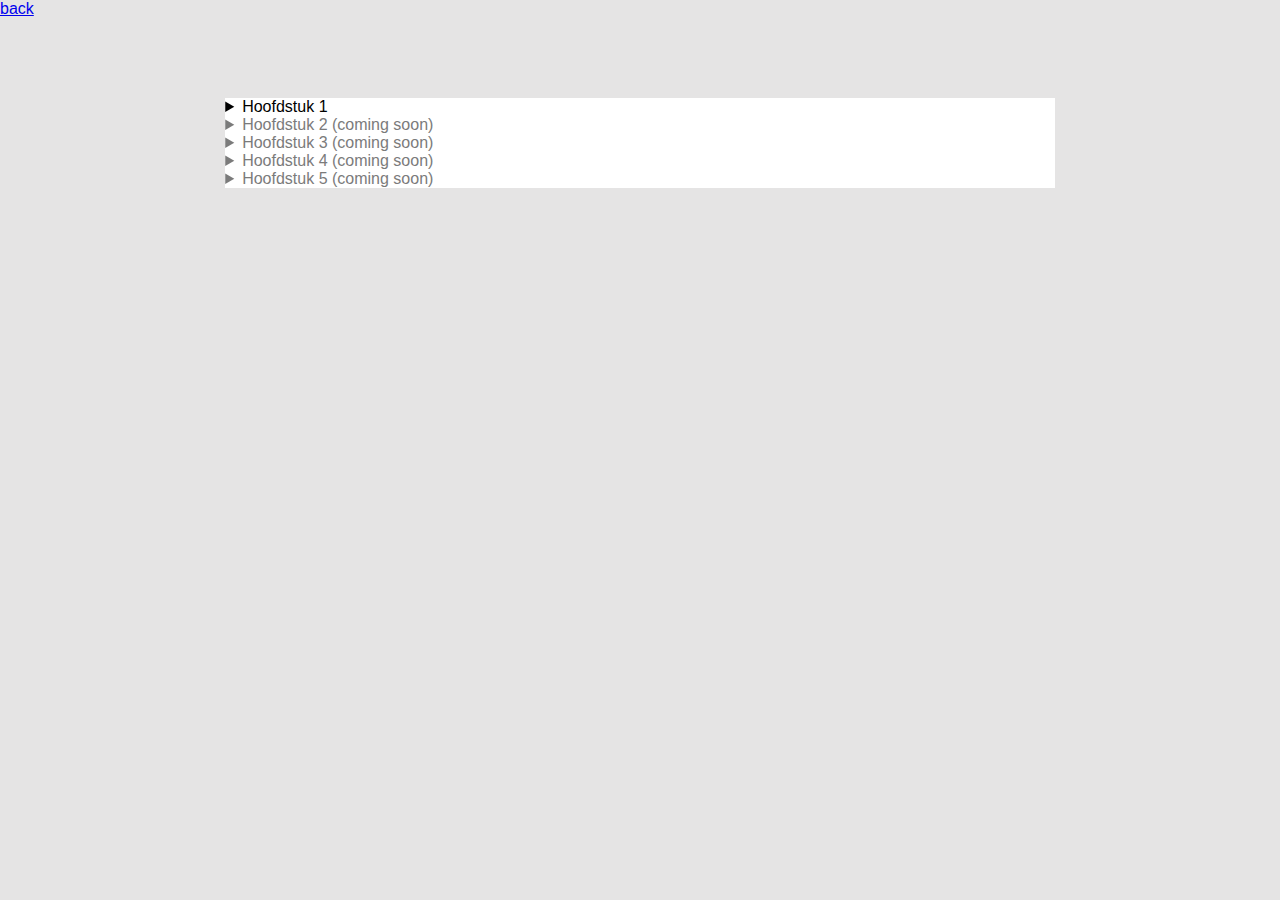
==== public/credits.html @ bbdb8bd9 "First push" ====
<!DOCTYPE html>
<html lang="en">
<head>
    <meta charset="UTF-8">
    <meta http-equiv="X-UA-Compatible" content="IE=edge">
    <meta name="viewport" content="width=device-width, initial-scale=1.0">
    <title>Het Recht van de snelste</title>
    <link rel="stylesheet" href="/style/style.css">
    
     <!-- favicons
    ================================================== -->
    <link rel="apple-touch-icon" sizes="180x180" href="/img/favicon/favicon_deCorrespondent_180.png">
    <link rel="icon" type="image/png" sizes="32x32" href="/img/favicon/favicon_deCorrespondent_32.png">
    <link rel="icon" type="image/png" sizes="16x16" href="/img/favicon/favicon_deCorrespondent_16.png">
    <link rel="manifest" href="site.webmanifest">
</head>
<body>
    <a href="/index.html">back</a>
    
    <div class="paragraph">
        <details>
            <summary>Hoofdstuk 1</summary>
                <p>
            Hoofdstuk 1
“Waarom is onze publieke ruimte een verkeersruimte geworden?”

Hoe meer ik over elektrische auto’s leer, hoe meer ik overtuigd raak: dit is onze weg naar een groene, democratische toekomst. Maar er dient zich een andere uitdaging aan waar een oplossing voor moet worden gevonden.

Het fileprobleem. Want je kunt wel elektrisch rijden, maar dan moet je toch niet stil komen te staan. Elk halfuur zijn er filemeldingen op de radio. Is dat omdat we files zo belangrijk vinden, of vinden we ze zo belangrijk omdat ze elk halfuur op de radio zijn? Ook zoiets raars: als er zo veel aandacht voor een probleem is, waarom krijgen we het dan niet opgelost? 

In een boek dat een lezer me tipt, vind ik en lijstje filevoorspellingen en aankondigen vanuit de politiek ze te bestrijden door de jaren heen. Dat levert en spectaculair rijtje verbroken beloftes op:
In 2010 waren de files drie keer zo lang als in 1988, terwijl het kabinet destijds had beloofd ze tot één derde te reduceren. Een misrekening met een factor 9.
In 1997 voorspelde men dat er in 2010 niet veel meer files zouden zijn dan in 2000. In werkelijkheid nam het totale aantal files toe met 50 procent.
In 1993 was de verwachting dat de filelengte ongeveer gelijk zou blijven tot 2000, maar in werkelijkheid was de lengte in dat jaar bijna verdubbeld.'

Er worden enorm veel kilometers nieuwe wegeven aangelegd om deze problemen te verhelpen. Maar wat blijkt; “Nieuwe infrastructuur trekt nieuwe activitetiten aan, waardoor de files terugkomen.” Ofwel: bouw een weg of spoorweg, en mensen gaan zich daaraan vestigen, wat weer meer verkeer oplevert. En dan komen de files weer terug. Voor elk procent extra asfalt dat je neerlegt komt er een procent extra verkeer bij. De fundamentele filewet, noemen ze dat.

‘Kijk, volgens de verkeersmodellen ligt een snelweg in het luchtledige,’ legt Korff de Gidts uit. ‘Maar de auto’s die op een A-weg naar een B-weg of een C-weg rijden, moeten toch ook de stad weer in en uit? En in de stad kun je de weg meestal niet verbreden. Maar daarvan zegt de Rijksoverheid: daar gaan wij niet over. Dus dan krijg je een flessenhalseffect.

Moeten we wel doorgaan met het vergroten van snelheid, het uitbreiden van sporen en vliegvelden en het verbreden van wegen als mensen daardoor vooral nog grotere afstanden gaan afleggen?

Hoe meer antwoorden, hoe meer vragen.
        </p>
        </details>
        
        <details class="details_disabled">
            <summary>Hoofdstuk 2 (coming soon)</summary>
            Something small enough to escape casual notice.
        </details>
        <details class="details_disabled">
            <summary>Hoofdstuk 3 (coming soon)</summary>
            Something small enough to escape casual notice.
        </details>
        <details class="details_disabled">
            <summary>Hoofdstuk 4 (coming soon)</summary>
            Something small enough to escape casual notice.
        </details>
        <details class="details_disabled">
            <summary>Hoofdstuk 5 (coming soon)</summary>
            Something small enough to escape casual notice.
        </details>
    </div>

    <!-- details definition: https://developer.mozilla.org/en-US/docs/Web/HTML/Element/details -->

</body>
</html>
---- style/style.css ----
* {
    padding: 0;
    margin: 0;
}

/* ------------------------ Overall ------------------------------ */
body {
    background-color: var(--color-grijs-tint);
    font-family: lato, sans-serif;
}

/* .noscroll {
    overflow-y: hidden; 
} */

h1 {
    font-size: 3em;
    color: var(--color-donker);
}

h2 {
    font-size: 2em;
    padding-bottom: 20px;
    color: var(--color-donker);
}

a {
    text-decoration: none;
}

a:hover {
    text-decoration: underline;
}

/* ------------------------ index.html ------------------------------ */

.dismiss {
    display: flex;
    flex-direction: row;
    color: var(--color-wit);
    background-color: var(--color-donker);
    padding: 2em;
    align-items: center;
    justify-content: center;
}

.dismiss a {
    color: var(--color-wit);
	display: initial;
}

.dismiss a:active {
    color: var(--color-wit);
	display: none;
}

iframe {
    width: 80vw;
    height: 80vh;
    margin: 10px 40px;
    border-radius: 20px;
}

.pages {
    display: flex;
    flex-direction: row;
    align-content: center; 
    justify-content: space-between;
    margin: 2rem 80px;
}

/* ------------------------ credits.html ------------------------------ */

.paragraph {
    background-color: var(--color-wit);
    width: 64.81%;
    margin: 5rem auto 0 auto;
}

.details_disabled {
    color: var(--color-grijs-licht);
    cursor: not-allowed;
    pointer-events: none;
    text-decoration: none;
}

/* ------------------------------------------------------ */

@import url("https://fonts.googleapis.com/css?family=Montserrat:300,300i,400,400i,500,500i,600,600i,700,700i|Nunito+Sans:300,300i,400,400i,600,600i,700,700i&display=swap");

:root {
    --font-1: "Nunito Sans", sans-serif;
    --font-2: "Montserrat", sans-serif;

    /* monospace
     */
    --font-mono: Consolas, "Andale Mono", Courier, "Courier New", monospace;

    /* colors */
    --color-donker: #031625;
    --color-grijs-donker: #525252;
    --color-grijs-licht: #7b7b7b;
    --color-grijs-tint: #e5e4e4;
    --color-wit: #ffffff;
    --color-groen: #bbd981;
    --color-rood: #df5b57;
}
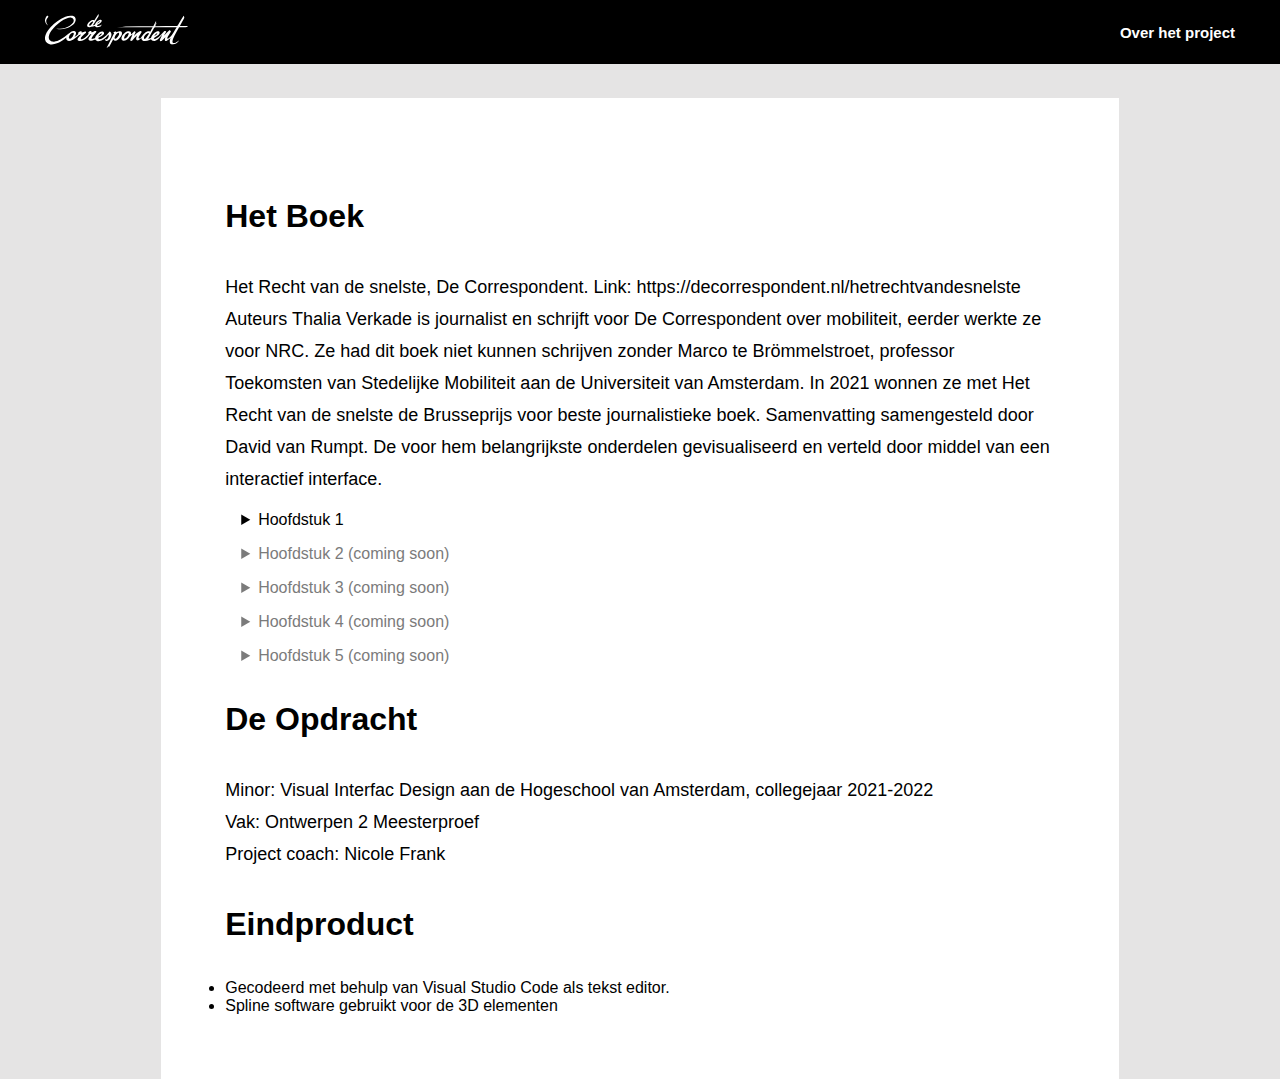
==== commit cdad278e: "Updated looks and added chapter 1" ====
--- a/public/credits.html
+++ b/public/credits.html
@@ -15,51 +15,75 @@
     <link rel="manifest" href="site.webmanifest">
 </head>
 <body>
+    <nav>
+        <a href="/index.html"><img src="/img/logo_deCorrespondent.svg" alt=""></a>
+        <p><a>Over het project</a></p>
+    </nav>
+
     <a href="/index.html">back</a>
     
     <div class="paragraph">
-        <details>
-            <summary>Hoofdstuk 1</summary>
-                <p>
-            Hoofdstuk 1
-“Waarom is onze publieke ruimte een verkeersruimte geworden?”
 
-Hoe meer ik over elektrische auto’s leer, hoe meer ik overtuigd raak: dit is onze weg naar een groene, democratische toekomst. Maar er dient zich een andere uitdaging aan waar een oplossing voor moet worden gevonden.
+        <h2>Het Boek</h2>
+        <p>Het  Recht van de snelste, De Correspondent. Link: https://decorrespondent.nl/hetrechtvandesnelste
+            Auteurs
+            Thalia Verkade is journalist en schrijft voor De Correspondent over mobiliteit, eerder werkte ze voor NRC. Ze had dit boek niet kunnen schrijven zonder Marco te Brömmelstroet, professor Toekomsten van Stedelijke Mobiliteit aan de Universiteit van Amsterdam. In 2021 wonnen ze met Het Recht van de snelste de Brusseprijs voor beste journalistieke boek. 
+            Samenvatting samengesteld door David van Rumpt. De voor hem belangrijkste onderdelen gevisualiseerd en verteld door middel van een interactief interface.
+            </p>
 
-Het fileprobleem. +            <details>
+                <summary>Hoofdstuk 1</summary>
+                    <p>
+                Hoofdstuk 1
+    “Waarom is onze publieke ruimte een verkeersruimte geworden?”
+    
+    Hoe meer ik over elektrische auto’s leer, hoe meer ik overtuigd raak: dit is onze weg naar een groene, democratische toekomst. Maar er dient zich een andere uitdaging aan waar een oplossing voor moet worden gevonden.
+    
+    Het fileprobleem.  Want je kunt wel elektrisch rijden, maar dan moet je toch niet stil komen te staan. Elk halfuur zijn er filemeldingen op de radio. Is dat omdat we files zo belangrijk vinden, of vinden we ze zo belangrijk omdat ze elk halfuur op de radio zijn? Ook zoiets raars: als er zo veel aandacht voor een probleem is, waarom krijgen we het dan niet opgelost? 
-
-In een boek dat een lezer me tipt, vind ik en lijstje filevoorspellingen en aankondigen vanuit de politiek ze te bestrijden door de jaren heen. Dat levert en spectaculair rijtje verbroken beloftes op:
-In 2010 waren de files drie keer zo lang als in 1988, terwijl het kabinet destijds had beloofd ze tot één derde te reduceren. Een misrekening met een factor 9.
-In 1997 voorspelde men dat er in 2010 niet veel meer files zouden zijn dan in 2000. In werkelijkheid nam het totale aantal files toe met 50 procent.
-In 1993 was de verwachting dat de filelengte ongeveer gelijk zou blijven tot 2000, maar in werkelijkheid was de lengte in dat jaar bijna verdubbeld.'
-
-Er worden enorm veel kilometers nieuwe wegeven aangelegd om deze problemen te verhelpen. Maar wat blijkt; “Nieuwe infrastructuur trekt nieuwe activitetiten aan, waardoor de files terugkomen.” Ofwel: bouw een weg of spoorweg, en mensen gaan zich daaraan vestigen, wat weer meer verkeer oplevert. En dan komen de files weer terug. Voor elk procent extra asfalt dat je neerlegt komt er een procent extra verkeer bij. De fundamentele filewet, noemen ze dat.
-
-‘Kijk, volgens de verkeersmodellen ligt een snelweg in het luchtledige,’ legt Korff de Gidts uit. ‘Maar de auto’s die op een A-weg naar een B-weg of een C-weg rijden, moeten toch ook de stad weer in en uit? En in de stad kun je de weg meestal niet verbreden. Maar daarvan zegt de Rijksoverheid: daar gaan wij niet over. Dus dan krijg je een flessenhalseffect.
-
-Moeten we wel doorgaan met het vergroten van snelheid, het uitbreiden van sporen en vliegvelden en het verbreden van wegen als mensen daardoor vooral nog grotere afstanden gaan afleggen?
-
-Hoe meer antwoorden, hoe meer vragen.
-        </p>
-        </details>
-        
-        <details class="details_disabled">
-            <summary>Hoofdstuk 2 (coming soon)</summary>
-            Something small enough to escape casual notice.
-        </details>
-        <details class="details_disabled">
-            <summary>Hoofdstuk 3 (coming soon)</summary>
-            Something small enough to escape casual notice.
-        </details>
-        <details class="details_disabled">
-            <summary>Hoofdstuk 4 (coming soon)</summary>
-            Something small enough to escape casual notice.
-        </details>
-        <details class="details_disabled">
-            <summary>Hoofdstuk 5 (coming soon)</summary>
-            Something small enough to escape casual notice.
-        </details>
+    
+    In een boek dat een lezer me tipt, vind ik en lijstje filevoorspellingen en aankondigen vanuit de politiek ze te bestrijden door de jaren heen. Dat levert en spectaculair rijtje verbroken beloftes op:
+    In 2010 waren de files drie keer zo lang als in 1988, terwijl het kabinet destijds had beloofd ze tot één derde te reduceren. Een misrekening met een factor 9.
+    In 1997 voorspelde men dat er in 2010 niet veel meer files zouden zijn dan in 2000. In werkelijkheid nam het totale aantal files toe met 50 procent.
+    In 1993 was de verwachting dat de filelengte ongeveer gelijk zou blijven tot 2000, maar in werkelijkheid was de lengte in dat jaar bijna verdubbeld.'
+    
+    Er worden enorm veel kilometers nieuwe wegeven aangelegd om deze problemen te verhelpen. Maar wat blijkt; “Nieuwe infrastructuur trekt nieuwe activitetiten aan, waardoor de files terugkomen.” Ofwel: bouw een weg of spoorweg, en mensen gaan zich daaraan vestigen, wat weer meer verkeer oplevert. En dan komen de files weer terug. Voor elk procent extra asfalt dat je neerlegt komt er een procent extra verkeer bij. De fundamentele filewet, noemen ze dat.
+    
+    ‘Kijk, volgens de verkeersmodellen ligt een snelweg in het luchtledige,’ legt Korff de Gidts uit. ‘Maar de auto’s die op een A-weg naar een B-weg of een C-weg rijden, moeten toch ook de stad weer in en uit? En in de stad kun je de weg meestal niet verbreden. Maar daarvan zegt de Rijksoverheid: daar gaan wij niet over. Dus dan krijg je een flessenhalseffect.
+    
+    Moeten we wel doorgaan met het vergroten van snelheid, het uitbreiden van sporen en vliegvelden en het verbreden van wegen als mensen daardoor vooral nog grotere afstanden gaan afleggen?
+    
+    Hoe meer antwoorden, hoe meer vragen.
+            </p>
+            </details>
+            
+            <details class="details_disabled">
+                <summary>Hoofdstuk 2 (coming soon)</summary>
+                Something small enough to escape casual notice.
+            </details>
+            <details class="details_disabled">
+                <summary>Hoofdstuk 3 (coming soon)</summary>
+                Something small enough to escape casual notice.
+            </details>
+            <details class="details_disabled">
+                <summary>Hoofdstuk 4 (coming soon)</summary>
+                Something small enough to escape casual notice.
+            </details>
+            <details class="details_disabled">
+                <summary>Hoofdstuk 5 (coming soon)</summary>
+                Something small enough to escape casual notice.
+            </details>
+    
+        <h2>De Opdracht</h2>
+        <p>Minor: Visual Interfac Design aan de Hogeschool van Amsterdam, collegejaar 2021-2022
+            <br> Vak: Ontwerpen 2 Meesterproef
+            <br> Project coach: Nicole Frank</p>
+    
+        <h2>Eindproduct</h2>
+        <ul>
+            <li>Gecodeerd met behulp van Visual Studio Code als tekst editor.</li>
+            <li>Spline software gebruikt voor de 3D elementen</li>
+        </ul>
     </div>
 
     <!-- details definition: https://developer.mozilla.org/en-US/docs/Web/HTML/Element/details -->
--- a/style/style.css
+++ b/style/style.css
@@ -9,18 +9,44 @@
     font-family: lato, sans-serif;
 }
 
+/* got this font from https://www.cdnfonts.com/georgia.font */
+@import url('http://fonts.cdnfonts.com/css/georgia');
+/* got this font from Adobe, https://fonts.adobe.com/my_fonts#web_projects-section */
+@import url("https://use.typekit.net/kjs0loc.css");
+
+:root {
+  /* fonts */
+  --font-heading1: "Bree", Arial, serif;
+  --font-body: "Georgia", Arial, sans-serif;
+  --font-menu-item: Arial, sans-serif;
+
+  /* colors */
+  --color-donker: #000000;
+  --color-blauw-donker: #031625;
+  --color-grijs-donker: #525252;
+  --color-grijs-licht: #7b7b7b;
+  --color-grijs-tint: #e5e4e4;
+  --color-wit: #ffffff;
+  --color-groen: #bbd981;
+  --color-groen-fel: #22C181;
+  --color-rood: #df5b57;
+}
+
 /* .noscroll {
     overflow-y: hidden; 
 } */
 
 h1 {
-    font-size: 3em;
+    font-size: 36px;
+    line-height: 53px;
+    margin-top: 3em;
     color: var(--color-donker);
+    font-family: var(--font-heading1);
 }
 
 h2 {
     font-size: 2em;
-    padding-bottom: 20px;
+    margin: 36px 0;
     color: var(--color-donker);
 }
 
@@ -28,18 +54,82 @@
     text-decoration: none;
 }
 
+p {
+  font-family: var(--font-body);
+  font-size: 18px;
+  line-height: 32px;
+}
+
 a:hover {
     text-decoration: underline;
 }
 
+.page {
+  max-width: 30em;
+  margin: auto;
+  overflow: hidden;
+}
+
+.alignmentLeft {
+  width: 70%;
+  float: left;
+  background-color: var(--color-groen-fel);
+  height: 100vh;
+}
+
+.alignmentRight {
+  width: 30%;
+  float: right;
+  background-color: var(--color-wit);
+  height: 100vh;
+  overflow:auto;
+}
+
+/* ------------------------ navigatie  */
+
+nav {
+  position: fixed;
+  width: 100vw;
+  display: flex;
+  flex-direction: row;
+  align-content: center; 
+  justify-content: space-between;
+  height: 64px;
+  background-color: var(--color-donker);
+}
+
+nav a {
+  color: var(--color-wit);
+  margin: auto 3em auto 0;
+  font-family: var(--font-menu-item);
+  font-size: 15px;
+  font-weight: 700;
+}
+
+nav p {
+  margin: auto 0;
+}
+
+nav a:hover {
+  color: var(--color-rood);
+  text-decoration: none;
+  transition: 0.3s;
+}
+
+nav img {
+  height: 34px;
+  margin: auto 0 auto 3em;
+  color: green;
+}
+
 /* ------------------------ index.html ------------------------------ */
 
 .dismiss {
-    display: flex;
+    display: block;
     flex-direction: row;
     color: var(--color-wit);
-    background-color: var(--color-donker);
-    padding: 2em;
+    background-color: var(--color-grijs-donker);
+    height: 54px;
     align-items: center;
     justify-content: center;
 }
@@ -50,23 +140,43 @@
 }
 
 .dismiss a:active {
-    color: var(--color-wit);
-	display: none;
-}
-
-iframe {
-    width: 80vw;
-    height: 80vh;
-    margin: 10px 40px;
-    border-radius: 20px;
-}
-
-.pages {
-    display: flex;
-    flex-direction: row;
-    align-content: center; 
-    justify-content: space-between;
-    margin: 2rem 80px;
+  color: var(--color-wit);
+}
+
+.hideBlock {
+  display: none;
+  color: red;
+}
+
+.spline_homescreen {
+    width: 100vw;
+    height: 100vh;
+}
+
+#startDiv {
+  display: flex;
+  justify-content: center;
+}
+
+#startKnop {
+  position: absolute;
+  bottom: 10em;
+}
+
+.spline-watermark {
+  display: none !important;
+  visibility: hidden !important;
+}
+
+/* ------------------------ scenes ------------------------------ */
+
+.textScene li {
+  margin: 3em;
+  list-style-type: none;
+}
+
+.textScene ol {
+  margin-top: 10em;
 }
 
 /* ------------------------ credits.html ------------------------------ */
@@ -75,6 +185,11 @@
     background-color: var(--color-wit);
     width: 64.81%;
     margin: 5rem auto 0 auto;
+    padding: 64px;
+}
+
+.paragraph details {
+    margin: 16px;
 }
 
 .details_disabled {
@@ -82,26 +197,4 @@
     cursor: not-allowed;
     pointer-events: none;
     text-decoration: none;
-}
-
-/* ------------------------------------------------------ */
-
-@import url("https://fonts.googleapis.com/css?family=Montserrat:300,300i,400,400i,500,500i,600,600i,700,700i|Nunito+Sans:300,300i,400,400i,600,600i,700,700i&display=swap");
-
-:root {
-    --font-1: "Nunito Sans", sans-serif;
-    --font-2: "Montserrat", sans-serif;
-
-    /* monospace
-     */
-    --font-mono: Consolas, "Andale Mono", Courier, "Courier New", monospace;
-
-    /* colors */
-    --color-donker: #031625;
-    --color-grijs-donker: #525252;
-    --color-grijs-licht: #7b7b7b;
-    --color-grijs-tint: #e5e4e4;
-    --color-wit: #ffffff;
-    --color-groen: #bbd981;
-    --color-rood: #df5b57;
 }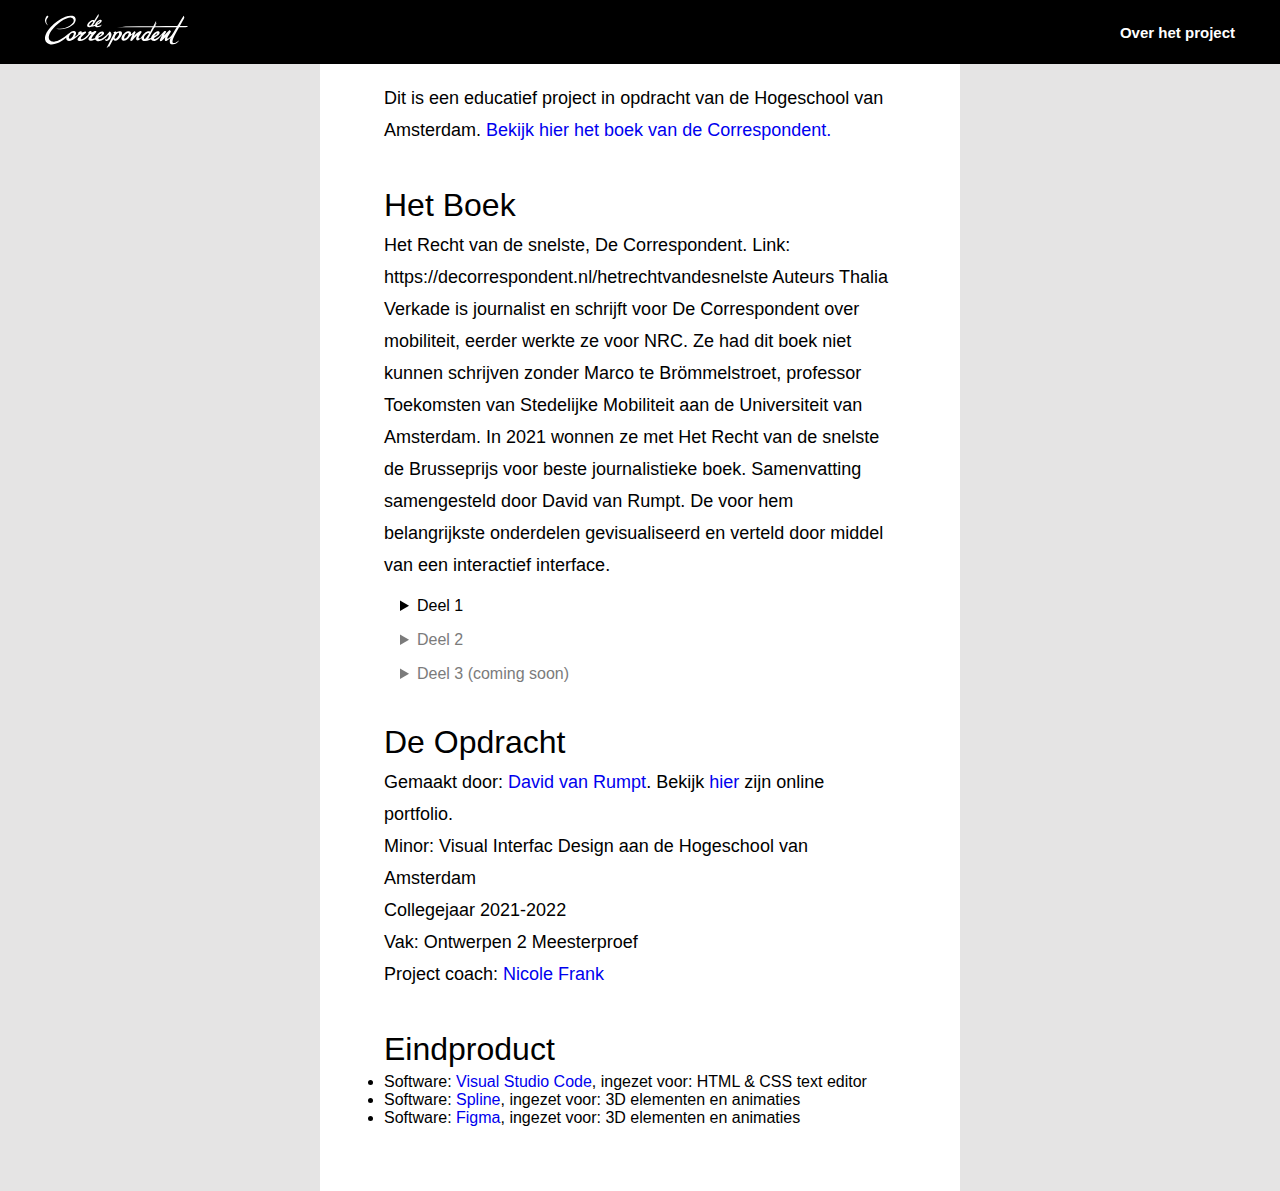
==== commit faf9e7e7: "404 error test" ====
--- a/public/credits.html
+++ b/public/credits.html
@@ -24,6 +24,9 @@
     
     <div class="paragraph">
 
+        <p>Dit is een educatief project in opdracht van de Hogeschool van Amsterdam.
+            <a href="https://decorrespondent.nl/hetrechtvandesnelste">Bekijk hier het boek van de Correspondent.</a></p>
+
         <h2>Het Boek</h2>
         <p>Het  Recht van de snelste, De Correspondent. Link: https://decorrespondent.nl/hetrechtvandesnelste
             Auteurs
@@ -32,7 +35,7 @@
             </p>
 
             <details>
-                <summary>Hoofdstuk 1</summary>
+                <summary>Deel 1</summary>
                     <p>
                 Hoofdstuk 1
     “Waarom is onze publieke ruimte een verkeersruimte geworden?”
@@ -58,31 +61,27 @@
             </details>
             
             <details class="details_disabled">
-                <summary>Hoofdstuk 2 (coming soon)</summary>
+                <summary>Deel 2</summary>
                 Something small enough to escape casual notice.
             </details>
             <details class="details_disabled">
-                <summary>Hoofdstuk 3 (coming soon)</summary>
+                <summary>Deel 3 (coming soon)</summary>
                 Something small enough to escape casual notice.
             </details>
-            <details class="details_disabled">
-                <summary>Hoofdstuk 4 (coming soon)</summary>
-                Something small enough to escape casual notice.
-            </details>
-            <details class="details_disabled">
-                <summary>Hoofdstuk 5 (coming soon)</summary>
-                Something small enough to escape casual notice.
-            </details>
-    
         <h2>De Opdracht</h2>
-        <p>Minor: Visual Interfac Design aan de Hogeschool van Amsterdam, collegejaar 2021-2022
+        <p>
+            Gemaakt door: <a href="https://www.linkedin.com/in/david-van-rumpt-b5a846180/">David van Rumpt</a>. Bekijk <a href="https://davidvanrumpt.com/">hier</a> zijn online portfolio. 
+            <br> Minor: Visual Interfac Design aan de Hogeschool van Amsterdam
+            <br> Collegejaar 2021-2022
             <br> Vak: Ontwerpen 2 Meesterproef
-            <br> Project coach: Nicole Frank</p>
+            <br> Project coach: <a href="https://www.linkedin.com/in/nicole-frank-5b74a34/">Nicole Frank</a>
+        </p>
     
         <h2>Eindproduct</h2>
         <ul>
-            <li>Gecodeerd met behulp van Visual Studio Code als tekst editor.</li>
-            <li>Spline software gebruikt voor de 3D elementen</li>
+            <li>Software: <a href="https://code.visualstudio.com/">Visual Studio Code</a>, ingezet voor: HTML & CSS text editor</li>
+            <li>Software: <a href="http://spline.com/">Spline</a>, ingezet voor: 3D elementen en animaties</li>
+            <li>Software: <a href="https://www.figma.com/">Figma</a>, ingezet voor: 3D elementen en animaties</li>
         </ul>
     </div>
 
--- a/style/style.css
+++ b/style/style.css
@@ -9,14 +9,15 @@
     font-family: lato, sans-serif;
 }
 
-/* got this font from https://www.cdnfonts.com/georgia.font */
+/* Font: Georgoa, got this font from https://www.cdnfonts.com/georgia.font */
 @import url('http://fonts.cdnfonts.com/css/georgia');
-/* got this font from Adobe, https://fonts.adobe.com/my_fonts#web_projects-section */
+/* Font: Bree, got this font from Adobe, https://fonts.adobe.com/my_fonts#web_projects-section */
 @import url("https://use.typekit.net/kjs0loc.css");
 
 :root {
   /* fonts */
   --font-heading1: "Bree", Arial, serif;
+  --font-heading2: "Bree", Arial, serif;
   --font-body: "Georgia", Arial, sans-serif;
   --font-menu-item: Arial, sans-serif;
 
@@ -45,9 +46,12 @@
 }
 
 h2 {
-    font-size: 2em;
-    margin: 36px 0;
+    font-size: 32px;
+    line-height: 47px;
+    font-weight: 400;
+    margin-top: 36px;
     color: var(--color-donker);
+    font-family: var(--font-heading2);
 }
 
 a {
@@ -183,8 +187,8 @@
 
 .paragraph {
     background-color: var(--color-wit);
-    width: 64.81%;
-    margin: 5rem auto 0 auto;
+    width: 40%;
+    margin: 0 auto 0 auto;
     padding: 64px;
 }
 
